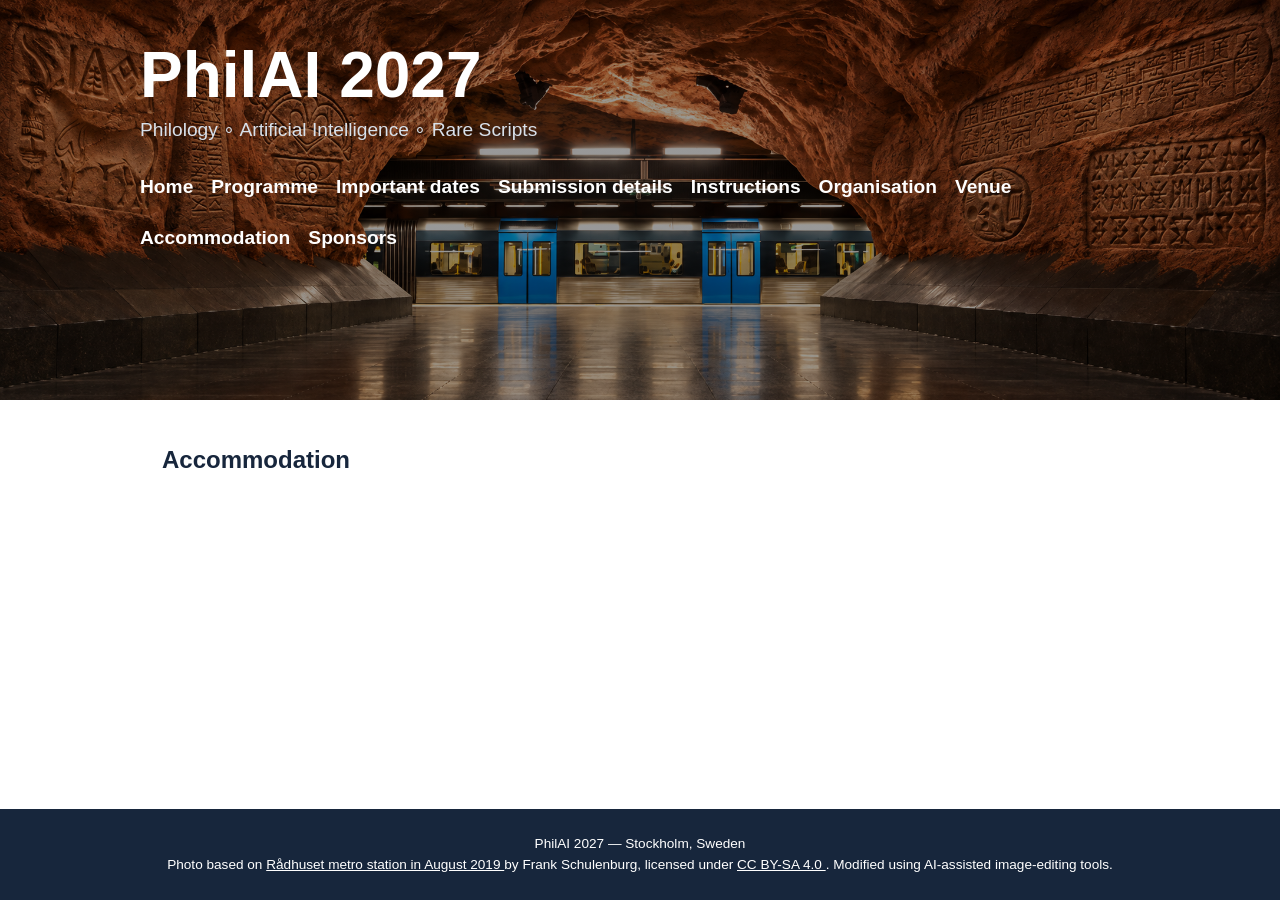
==== accommodation.html @ bba7328c "fix typo" ====
<!DOCTYPE html>
<html lang="en">

<head>

<meta charset="UTF-8">
<meta name="viewport"
      content="width=device-width, initial-scale=1.0">

<title>Accommodation | PhilAI 2027</title>

<link rel="stylesheet"
      href="assets/css/style.css">

</head>

<body>

<header class="site-header">

<div class="header-inner">

<h1 class="site-title">
<a href="index.html">PhilAI 2027</a>
</h1>

<p class="tagline">
Philology ∘ Artificial Intelligence ∘ Rare Scripts
</p>

<nav>
<a href="index.html">Home</a>
<a href="programme.html">Programme</a>
<a href="dates.html">Important dates</a>
<a href="submissions.html">Submission details</a>
<a href="instructions.html">Instructions</a>
<a href="organisation.html">Organisation</a>
<a href="venue.html">Venue</a>
<a href="accommodation.html">Accommodation</a>
<a href="sponsors.html">Sponsors</a>
</nav>

</div>

</header>


<main>

<h2>Accommodation</h2>

</main>


<footer>
    <p>PhilAI 2027 — Stockholm, Sweden</p>

    <p>
        Photo based on
        <a
            href="https://commons.wikimedia.org/wiki/File:R%C3%A5dhuset_metro_station_in_August_2019.jpg"
            target="_blank"
            rel="noopener noreferrer"
        >
            Rådhuset metro station in August 2019
        </a>
        by Frank Schulenburg, licensed under
        <a
            href="https://creativecommons.org/licenses/by-sa/4.0/"
            target="_blank"
            rel="noopener noreferrer"
        >
            CC BY-SA 4.0
        </a>.
        Modified using AI-assisted image-editing tools.
    </p>
</footer>

</body>
</html>
---- assets/css/style.css ----
* {
    box-sizing: border-box;
}

html,
body {
    height: 100%;
}

body {
    margin: 0;
    min-height: 100vh;

    display: flex;
    flex-direction: column;

    font-family:
        -apple-system,
        BlinkMacSystemFont,
        "Segoe UI",
        Roboto,
        Helvetica,
        Arial,
        sans-serif;

    line-height: 1.7;
    color: #222;
    background: #ffffff;
}


/* Header */

.site-header {
    background:
        linear-gradient(
            rgba(0, 0, 0, 0.40),
            rgba(0, 0, 0, 0.40)
        ),
        url("../images/banner.png");

    background-size: cover;
    background-position: center 35%;
    background-repeat: no-repeat;

    color: white;
    padding: 40px 20px 30px;
    min-height: 400px;
}

.header-inner {
    max-width: 1000px;
    margin: auto;
}

.site-title {
    margin: 0;
    font-size: 4rem;
    line-height: 1.1;
}

.site-title a {
    color: white;
    text-decoration: none;
}

.tagline {
    margin-top: 4px;
    color: #d8e1eb;
    font-size: 1.2rem;
}


/* Navigation */

nav {
    margin-top: 24px;
    display: flex;
    flex-wrap: wrap;
    gap: 18px;
}

nav a {
    color: white;
    text-decoration: none;
    font-weight: 600;
    font-size: 1.2rem;
}

nav a:hover {
    text-decoration: underline;
}


/* Main content */

main {
    flex: 1;
    width: 100%;
    max-width: 1000px;
    margin: 0 auto;
    padding: 40px 22px 70px;
}

section {
    margin-bottom: 55px;
}

h2 {
    color: #17263c;
    margin-top: 0;
}

h3 {
    color: #374c66;
}


/* Hero */

.hero {
    border-bottom: 1px solid #ddd;
    padding: 30px 0 55px;
}

.hero h2 {
    font-size: 2.4rem;
    line-height: 1.2;
    margin-bottom: 10px;
}

.hero h3 {
    font-weight: 400;
    font-size: 1.3rem;
}

.event-details {
    font-size: 1.15rem;
}


/* Buttons */

.button {
    display: inline-block;
    margin-top: 15px;
    padding: 12px 20px;

    background: #17263c;
    color: white;

    text-decoration: none;
    border-radius: 4px;
    font-weight: bold;
}

.button:hover {
    background: #314866;
}


/* Tables */

table {
    width: 100%;
    border-collapse: collapse;
}

td,
th {
    text-align: left;
    border-bottom: 1px solid #ddd;
    padding: 12px 8px;
}

th {
    color: #17263c;
}


/* Lists */

li {
    margin-bottom: 8px;
}


/* Special blocks */

.notice {
    padding: 18px 22px;
    border-left: 4px solid #17263c;
    background: #f3f5f8;
}

.sister-event {
    background: #f3f5f8;
    padding: 25px;
}


/* Venue */

.venue-layout {
    display: flex;
    align-items: flex-start;
    gap: 40px;
    margin-bottom: 55px;
}

.venue-text {
    flex: 1;
}

.venue-text p:first-child {
    margin-top: 0;
}

.venue-card {
    flex: 0 0 330px;
    overflow: hidden;
    border-radius: 14px;

    background: #7a8445;
    color: white;

    text-decoration: none;

    transition:
        opacity 0.2s ease,
        transform 0.2s ease;
}

.venue-card img {
    display: block;
    width: 100%;
    height: 220px;
    object-fit: cover;
}

.venue-card-text {
    padding: 14px 22px 16px;
}

.venue-card-text strong {
    display: block;
    font-size: 1.05rem;
    line-height: 1.3;
}

.venue-card-text span {
    display: block;
    color: #e5e8d7;
    line-height: 1.3;
}

.venue-card:hover {
    opacity: 0.92;
    transform: translateY(-2px);
}


/* Footer */

footer {
    margin-top: auto;
    background: #17263c;
    color: white;
    text-align: center;
    padding: 25px;
}

footer p {
    margin: 0;
    font-size: 0.85rem;
    line-height: 1.5;
}

footer a {
    color: white;
    text-decoration: underline;
}

footer a:hover {
    text-decoration: none;
}


/* Mobile */

@media (max-width: 750px) {

    .venue-layout {
        flex-direction: column;
        gap: 25px;
    }

    .venue-card {
        width: 100%;
        max-width: 450px;
        flex-basis: auto;
    }

}

@media (max-width: 650px) {

    .site-title {
        font-size: 2rem;
    }

    .hero h2 {
        font-size: 1.9rem;
    }

    nav {
        flex-direction: column;
        gap: 8px;
    }

}
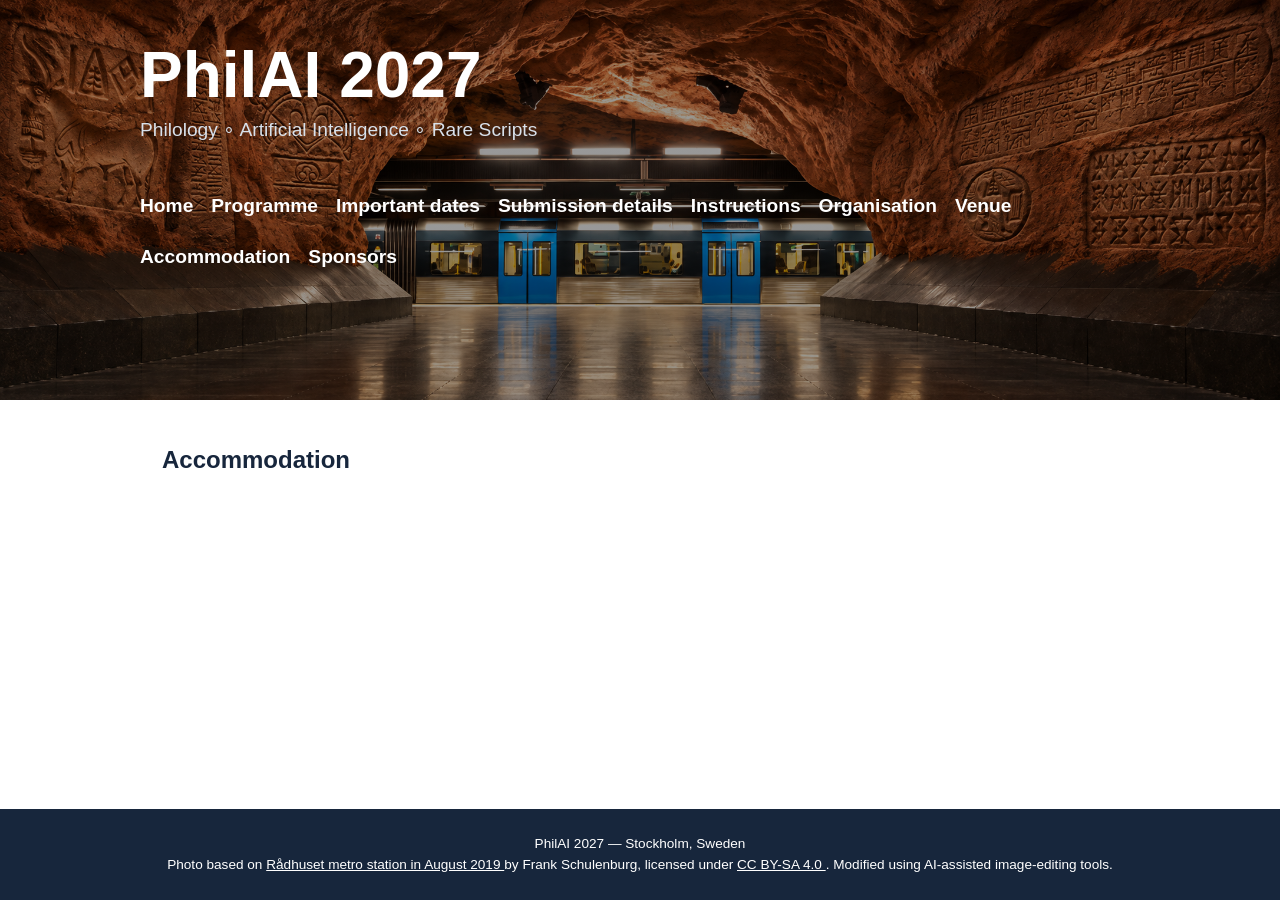
==== commit 09faec51: "updated header for mobile version" ====
--- a/accommodation.html
+++ b/accommodation.html
@@ -18,29 +18,49 @@
 
 <header class="site-header">
 
-<div class="header-inner">
+    <div class="header-inner">
 
-<h1 class="site-title">
-<a href="index.html">PhilAI 2027</a>
-</h1>
+        <div class="header-top">
 
-<p class="tagline">
-Philology ∘ Artificial Intelligence ∘ Rare Scripts
-</p>
+            <div class="header-brand">
 
-<nav>
-<a href="index.html">Home</a>
-<a href="programme.html">Programme</a>
-<a href="dates.html">Important dates</a>
-<a href="submissions.html">Submission details</a>
-<a href="instructions.html">Instructions</a>
-<a href="organisation.html">Organisation</a>
-<a href="venue.html">Venue</a>
-<a href="accommodation.html">Accommodation</a>
-<a href="sponsors.html">Sponsors</a>
-</nav>
+                <h1 class="site-title">
+                    <a href="index.html">PhilAI 2027</a>
+                </h1>
 
-</div>
+                <p class="tagline">
+                    Philology ∘ Artificial Intelligence ∘ Rare Scripts
+                </p>
+
+            </div>
+
+            <button
+                class="menu-toggle"
+                type="button"
+                aria-expanded="false"
+                aria-controls="site-navigation"
+                aria-label="Open navigation menu"
+            >
+                <span class="menu-icon"></span>
+                <span class="menu-icon"></span>
+                <span class="menu-icon"></span>
+            </button>
+
+        </div>
+
+        <nav id="site-navigation" class="site-nav">
+            <a href="index.html">Home</a>
+            <a href="programme.html">Programme</a>
+            <a href="dates.html">Important dates</a>
+            <a href="submissions.html">Submission details</a>
+            <a href="instructions.html">Instructions</a>
+            <a href="organisation.html">Organisation</a>
+            <a href="venue.html">Venue</a>
+            <a href="accommodation.html">Accommodation</a>
+            <a href="sponsors.html">Sponsors</a>
+        </nav>
+
+    </div>
 
 </header>
 
@@ -76,5 +96,33 @@
     </p>
 </footer>
 
+<script>
+    const menuToggle = document.querySelector(".menu-toggle");
+    const siteNavigation = document.querySelector(".site-nav");
+
+    menuToggle.addEventListener("click", () => {
+        const isOpen = siteNavigation.classList.toggle("is-open");
+
+        menuToggle.setAttribute("aria-expanded", isOpen.toString());
+        menuToggle.setAttribute(
+            "aria-label",
+            isOpen
+                ? "Close navigation menu"
+                : "Open navigation menu"
+        );
+    });
+
+    siteNavigation.querySelectorAll("a").forEach((link) => {
+        link.addEventListener("click", () => {
+            siteNavigation.classList.remove("is-open");
+            menuToggle.setAttribute("aria-expanded", "false");
+            menuToggle.setAttribute(
+                "aria-label",
+                "Open navigation menu"
+            );
+        });
+    });
+</script>
+
 </body>
 </html>
--- a/assets/css/style.css
+++ b/assets/css/style.css
@@ -49,8 +49,20 @@
 }
 
 .header-inner {
+    width: 100%;
     max-width: 1000px;
-    margin: auto;
+    margin: 0 auto;
+}
+
+.header-top {
+    display: flex;
+    align-items: flex-start;
+    justify-content: space-between;
+    gap: 30px;
+}
+
+.header-brand {
+    min-width: 0;
 }
 
 .site-title {
@@ -73,22 +85,27 @@
 
 /* Navigation */
 
-nav {
+.site-nav {
     margin-top: 24px;
     display: flex;
     flex-wrap: wrap;
     gap: 18px;
 }
 
-nav a {
+.site-nav a {
     color: white;
     text-decoration: none;
     font-weight: 600;
     font-size: 1.2rem;
 }
 
-nav a:hover {
+.site-nav a:hover,
+.site-nav a:focus {
     text-decoration: underline;
+}
+
+.menu-toggle {
+    display: none;
 }
 
 
@@ -286,7 +303,7 @@
 }
 
 
-/* Mobile */
+/* Tablet */
 
 @media (max-width: 750px) {
 
@@ -303,19 +320,141 @@
 
 }
 
+
+/* Mobile */
+
 @media (max-width: 650px) {
 
-    .site-title {
-        font-size: 2rem;
+    .site-header {
+        min-height: auto;
+        padding: 14px 18px;
+
+        background-position: center center;
+    }
+
+    .header-top {
+        display: flex;
+        align-items: center;
+        justify-content: flex-end;
+        min-height: 46px;
+        gap: 0;
+    }
+
+    .header-brand {
+        display: none;
+    }
+
+    .menu-toggle {
+        display: flex;
+
+        width: 46px;
+        height: 46px;
+
+        flex: 0 0 46px;
+        flex-direction: column;
+        align-items: center;
+        justify-content: center;
+        gap: 5px;
+
+        margin: 0;
+        padding: 0;
+
+        border: 1px solid rgba(255, 255, 255, 0.55);
+        border-radius: 8px;
+
+        background: rgba(0, 0, 0, 0.40);
+        color: white;
+
+        cursor: pointer;
+    }
+
+    .menu-toggle:hover,
+    .menu-toggle:focus {
+        background: rgba(0, 0, 0, 0.60);
+        outline: none;
+    }
+
+    .menu-toggle:focus-visible {
+        outline: 2px solid white;
+        outline-offset: 3px;
+    }
+
+    .menu-icon {
+        display: block;
+
+        width: 21px;
+        height: 2px;
+
+        border-radius: 2px;
+        background: white;
+
+        transition:
+            transform 0.2s ease,
+            opacity 0.2s ease;
+    }
+
+    .menu-toggle[aria-expanded="true"] .menu-icon:nth-child(1) {
+        transform: translateY(7px) rotate(45deg);
+    }
+
+    .menu-toggle[aria-expanded="true"] .menu-icon:nth-child(2) {
+        opacity: 0;
+    }
+
+    .menu-toggle[aria-expanded="true"] .menu-icon:nth-child(3) {
+        transform: translateY(-7px) rotate(-45deg);
+    }
+
+    .site-nav {
+        display: none;
+
+        width: 100%;
+        margin-top: 12px;
+        padding: 8px;
+
+        flex-direction: column;
+        gap: 0;
+
+        border: 1px solid rgba(255, 255, 255, 0.22);
+        border-radius: 10px;
+
+        background: rgba(15, 25, 38, 0.96);
+
+        box-shadow: 0 8px 25px rgba(0, 0, 0, 0.28);
+    }
+
+    .site-nav.is-open {
+        display: flex;
+    }
+
+    .site-nav a {
+        display: block;
+
+        width: 100%;
+        padding: 10px 12px;
+
+        border-radius: 6px;
+
+        color: white;
+
+        font-size: 1rem;
+        font-weight: 600;
+        line-height: 1.35;
+    }
+
+    .site-nav a:hover,
+    .site-nav a:focus {
+        background: rgba(255, 255, 255, 0.12);
+        text-decoration: none;
+        outline: none;
     }
 
     .hero h2 {
         font-size: 1.9rem;
     }
 
-    nav {
-        flex-direction: column;
-        gap: 8px;
+    main {
+        padding: 30px 20px 55px;
     }
 
 }
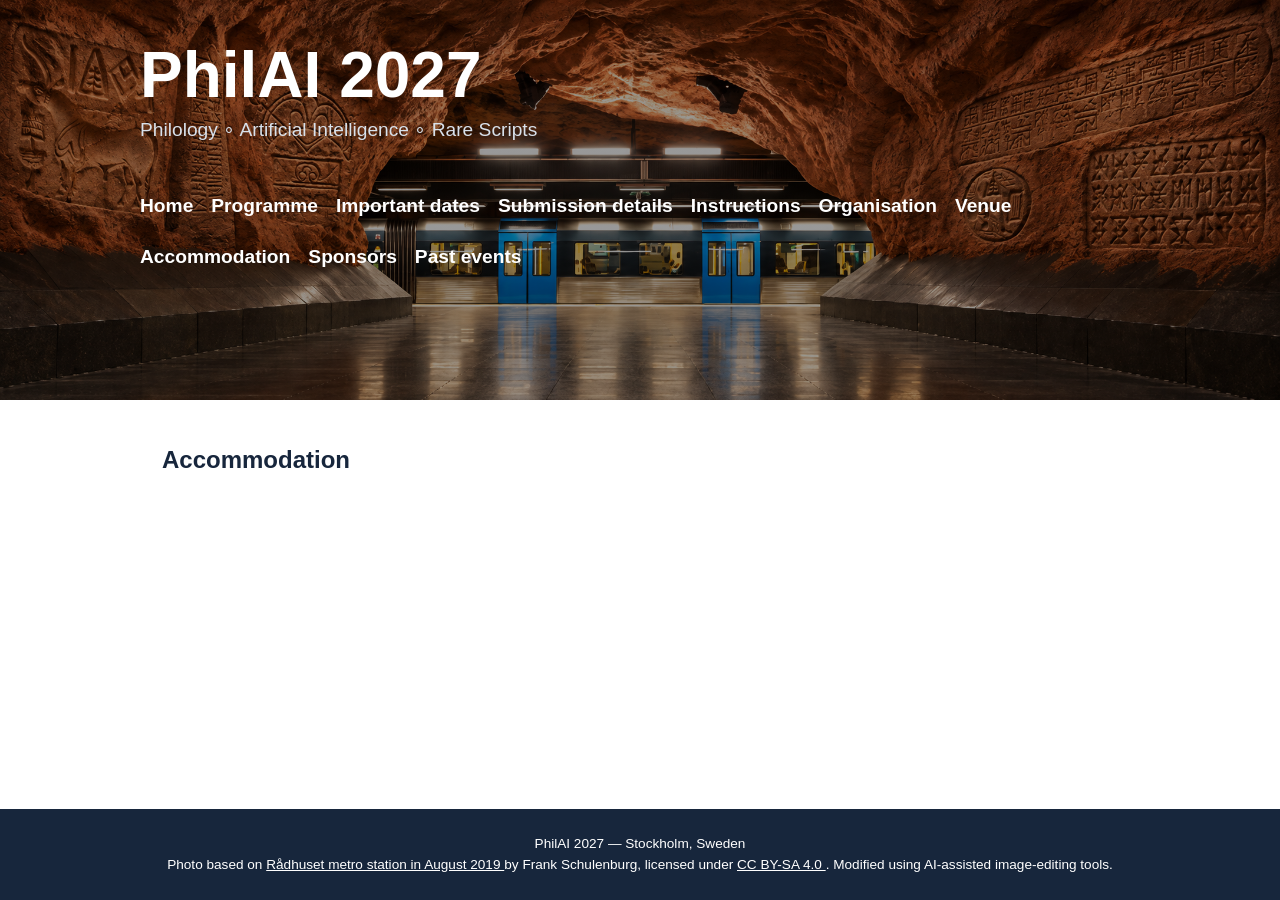
==== commit f626aa2f: "add past events" ====
--- a/accommodation.html
+++ b/accommodation.html
@@ -10,7 +10,7 @@
 <title>Accommodation | PhilAI 2027</title>
 
 <link rel="stylesheet"
-      href="assets/css/style.css">
+      href="assets/css/style.css?v=20260917-1">
 
 </head>
 
@@ -58,6 +58,7 @@
             <a href="venue.html">Venue</a>
             <a href="accommodation.html">Accommodation</a>
             <a href="sponsors.html">Sponsors</a>
+            <a href="past-events.html">Past events</a>
         </nav>
 
     </div>
--- a/assets/css/style.css
+++ b/assets/css/style.css
@@ -336,7 +336,6 @@
         display: flex;
         align-items: center;
         justify-content: flex-end;
-        min-height: 46px;
         gap: 0;
     }
 
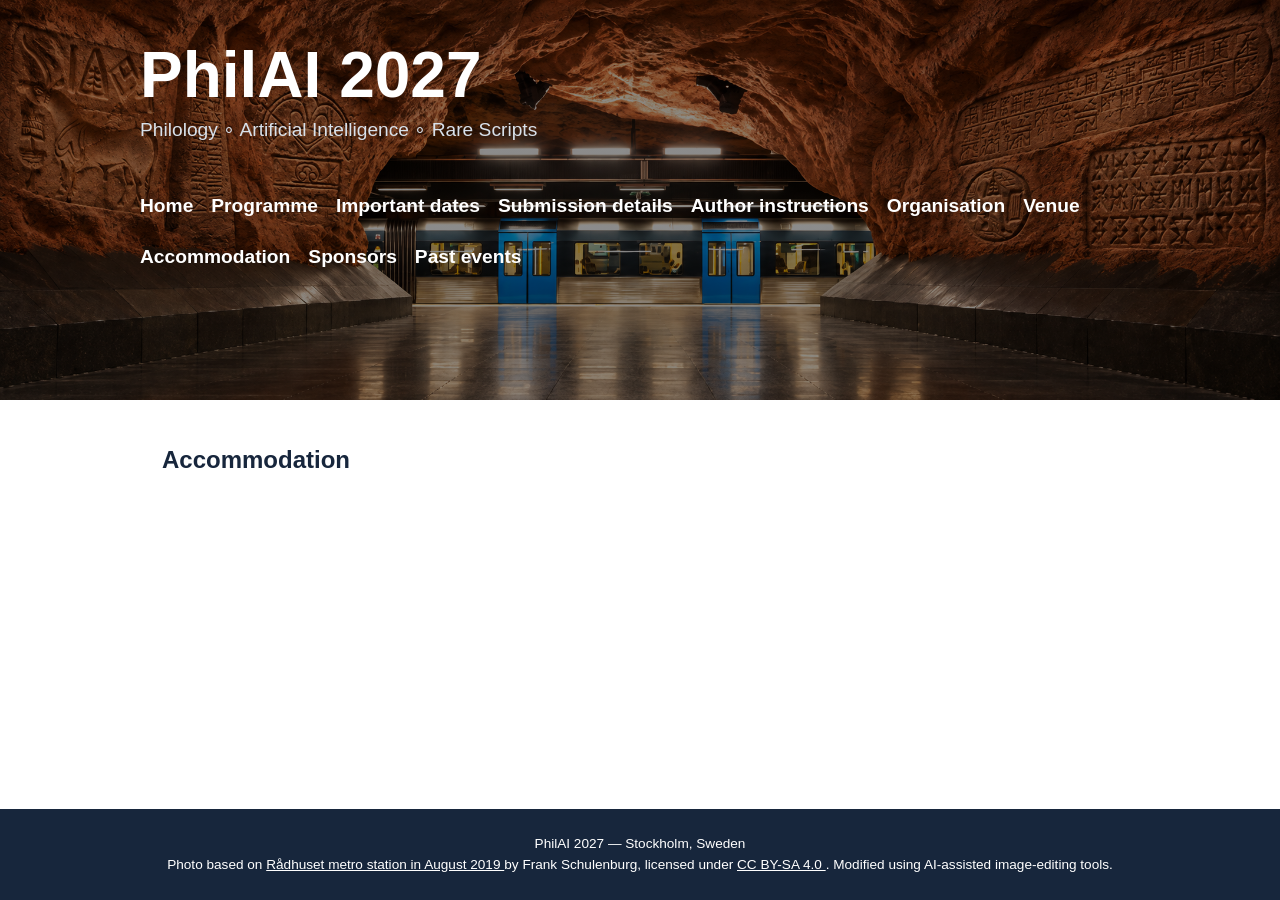
==== commit b0037776: "changed header title" ====
--- a/accommodation.html
+++ b/accommodation.html
@@ -53,7 +53,7 @@
             <a href="programme.html">Programme</a>
             <a href="dates.html">Important dates</a>
             <a href="submissions.html">Submission details</a>
-            <a href="instructions.html">Instructions</a>
+            <a href="instructions.html">Author instructions</a>
             <a href="organisation.html">Organisation</a>
             <a href="venue.html">Venue</a>
             <a href="accommodation.html">Accommodation</a>
--- a/assets/css/style.css
+++ b/assets/css/style.css
@@ -34,8 +34,8 @@
 .site-header {
     background:
         linear-gradient(
-            rgba(0, 0, 0, 0.40),
-            rgba(0, 0, 0, 0.40)
+            rgba(0, 0, 0, 0.45),
+            rgba(0, 0, 0, 0.45)
         ),
         url("../images/banner.png");
 
@@ -328,18 +328,26 @@
     .site-header {
         min-height: auto;
         padding: 14px 18px;
-
         background-position: center center;
     }
 
     .header-top {
         display: flex;
         align-items: center;
-        justify-content: flex-end;
-        gap: 0;
+        justify-content: space-between;
+        gap: 16px;
     }
 
     .header-brand {
+        display: block;
+    }
+
+    .site-title {
+        font-size: 1.5rem;
+        line-height: 1.1;
+    }
+
+    .tagline {
         display: none;
     }
 
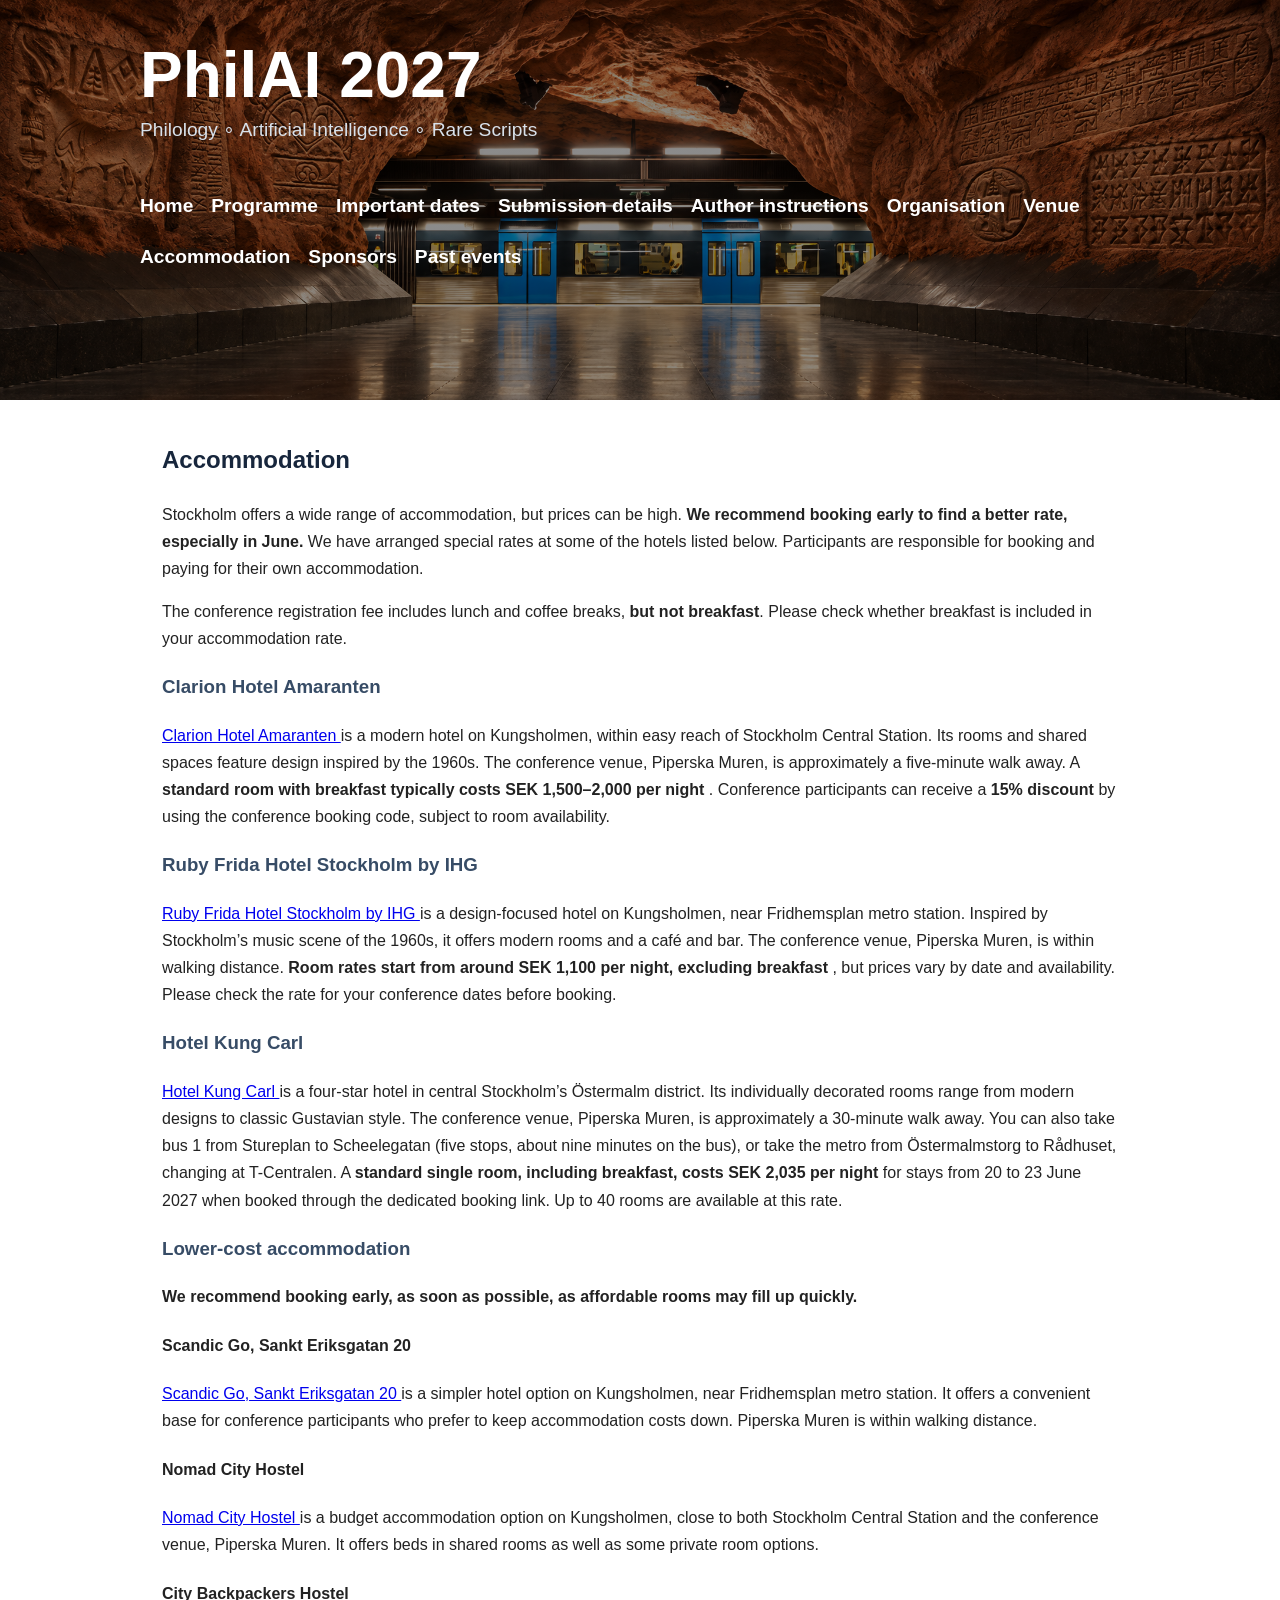
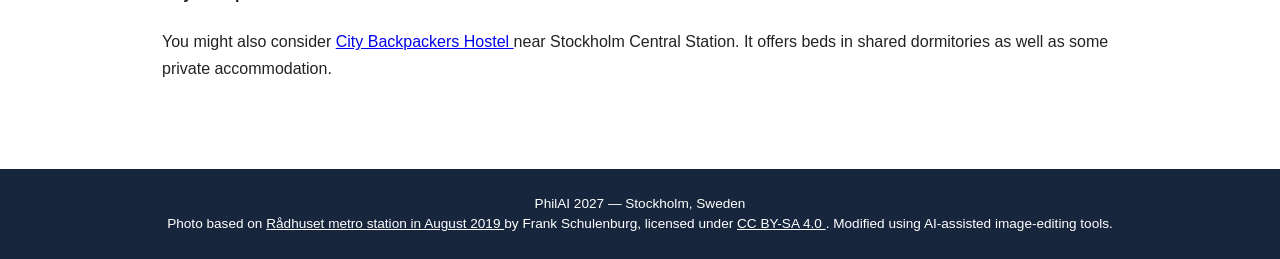
==== commit a7d1bdd7: "added accomodation information" ====
--- a/accommodation.html
+++ b/accommodation.html
@@ -68,7 +68,146 @@
 
 <main>
 
-<h2>Accommodation</h2>
+    <h2>Accommodation</h2>
+
+    <p>
+        Stockholm offers a wide range of accommodation, but prices can be high.
+        <strong>
+            We recommend booking early to find a better rate, especially in June.
+        </strong>
+        We have arranged special rates at some of the hotels listed below.
+        Participants are responsible for booking and paying for their own
+        accommodation.
+    </p>
+
+    <p>
+        The conference registration fee includes lunch and coffee breaks,
+        <strong>but not breakfast</strong>. Please check whether breakfast is
+        included in your accommodation rate.
+    </p>
+
+    <h3>Clarion Hotel Amaranten</h3>
+
+    <p>
+        <a
+            href="https://clarion-hotel-amaranten-stockholm.hotelcheckins.com/#details"
+            target="_blank"
+            rel="noopener noreferrer"
+        >
+            Clarion Hotel Amaranten
+        </a>
+        is a modern hotel on Kungsholmen, within easy reach of Stockholm Central
+        Station. Its rooms and shared spaces feature design inspired by the
+        1960s. The conference venue, Piperska Muren, is approximately a
+        five-minute walk away. A
+        <strong>
+            standard room with breakfast typically costs SEK 1,500–2,000 per
+            night
+        </strong>.
+        Conference participants can receive a
+        <strong>15% discount</strong>
+        by using the conference booking code, subject to room availability.
+    </p>
+
+    <h3>Ruby Frida Hotel Stockholm by IHG</h3>
+
+    <p>
+        <a
+            href="https://www.ihg.com/ruby-hotels/hotels/gb/en/stockholm/stofr/hoteldetail"
+            target="_blank"
+            rel="noopener noreferrer"
+        >
+            Ruby Frida Hotel Stockholm by IHG
+        </a>
+        is a design-focused hotel on Kungsholmen, near Fridhemsplan metro
+        station. Inspired by Stockholm’s music scene of the 1960s, it offers
+        modern rooms and a café and bar. The conference venue, Piperska Muren,
+        is within walking distance.
+        <strong>
+            Room rates start from around SEK 1,100 per night, excluding
+            breakfast
+        </strong>,
+        but prices vary by date and availability. Please check the rate for your
+        conference dates before booking.
+    </p>
+
+    <h3>Hotel Kung Carl</h3>
+
+    <p>
+        <a
+            href="https://kungcarl.se"
+            target="_blank"
+            rel="noopener noreferrer"
+        >
+            Hotel Kung Carl
+        </a>
+        is a four-star hotel in central Stockholm’s Östermalm district. Its
+        individually decorated rooms range from modern designs to classic
+        Gustavian style. The conference venue, Piperska Muren, is approximately
+        a 30-minute walk away. You can also take bus 1 from Stureplan to
+        Scheelegatan (five stops, about nine minutes on the bus), or take the
+        metro from Östermalmstorg to Rådhuset, changing at T-Centralen. A
+        <strong>
+            standard single room, including breakfast, costs SEK 2,035 per night
+        </strong>
+        for stays from 20 to 23 June 2027 when booked through the dedicated
+        booking link. Up to 40 rooms are available at this rate.
+    </p>
+
+    <h3>Lower-cost accommodation</h3>
+
+    <p>
+        <strong>
+            We recommend booking early, as soon as possible, as affordable rooms
+            may fill up quickly.
+        </strong>
+    </p>
+
+    <h4>Scandic Go, Sankt Eriksgatan 20</h4>
+
+    <p>
+        <a
+            href="https://www.scandichotels.com/en/hotels/scandic-go-sankt-eriksgatan-20"
+            target="_blank"
+            rel="noopener noreferrer"
+        >
+            Scandic Go, Sankt Eriksgatan 20
+        </a>
+        is a simpler hotel option on Kungsholmen, near Fridhemsplan metro
+        station. It offers a convenient base for conference participants who
+        prefer to keep accommodation costs down. Piperska Muren is within
+        walking distance.
+    </p>
+
+    <h4>Nomad City Hostel</h4>
+
+    <p>
+        <a
+            href="https://www.hostelworld.com/hostels/p/328275/nomad-city-hostel/"
+            target="_blank"
+            rel="noopener noreferrer"
+        >
+            Nomad City Hostel
+        </a>
+        is a budget accommodation option on Kungsholmen, close to both
+        Stockholm Central Station and the conference venue, Piperska Muren. It
+        offers beds in shared rooms as well as some private room options.
+    </p>
+
+    <h4>City Backpackers Hostel</h4>
+
+    <p>
+        You might also consider
+        <a
+            href="https://www.citybackpackers.se/"
+            target="_blank"
+            rel="noopener noreferrer"
+        >
+            City Backpackers Hostel
+        </a>
+        near Stockholm Central Station. It offers beds in shared dormitories as
+        well as some private accommodation.
+    </p>
 
 </main>
 
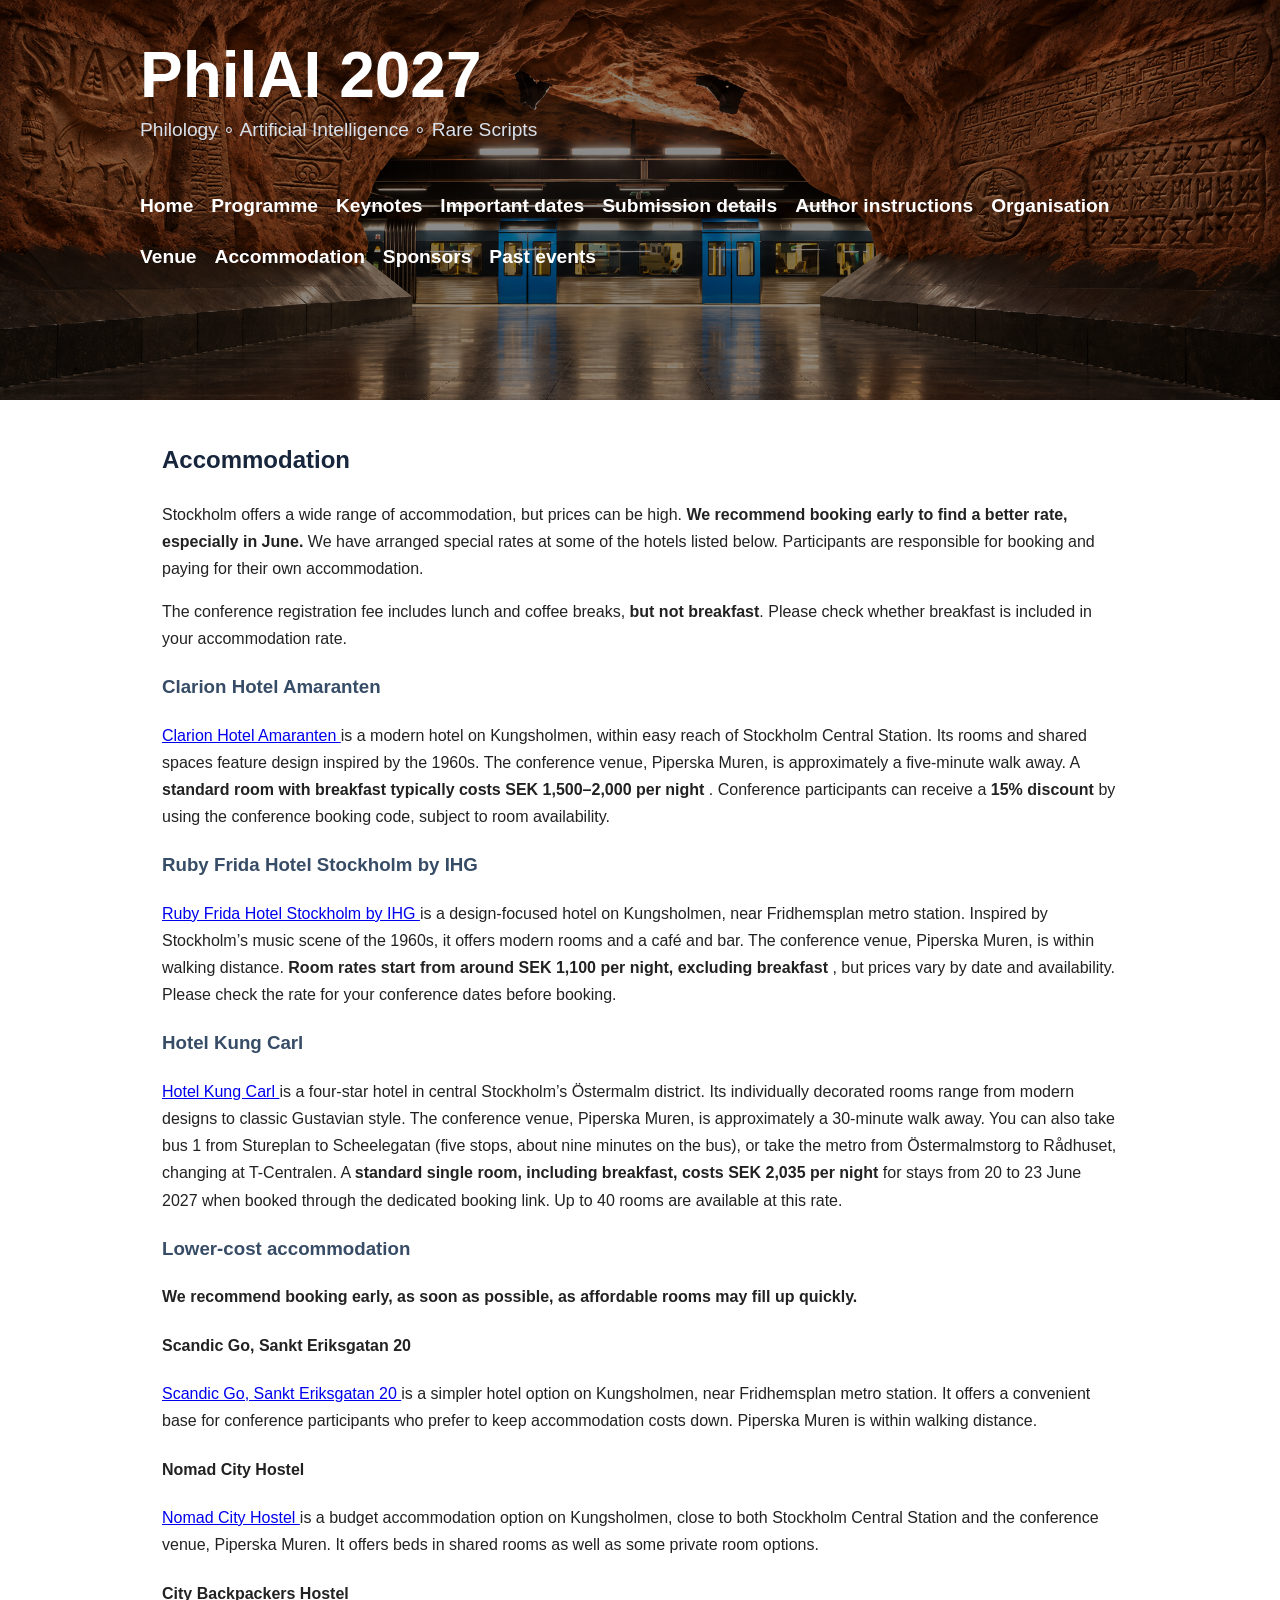
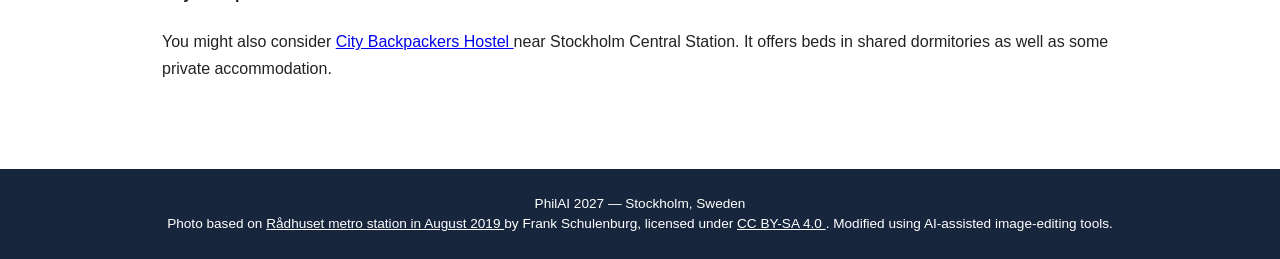
==== commit a0ec7776: "added keynote page" ====
--- a/accommodation.html
+++ b/accommodation.html
@@ -51,6 +51,7 @@
         <nav id="site-navigation" class="site-nav">
             <a href="index.html">Home</a>
             <a href="programme.html">Programme</a>
+            <a href="keynotes.html">Keynotes</a>
             <a href="dates.html">Important dates</a>
             <a href="submissions.html">Submission details</a>
             <a href="instructions.html">Author instructions</a>
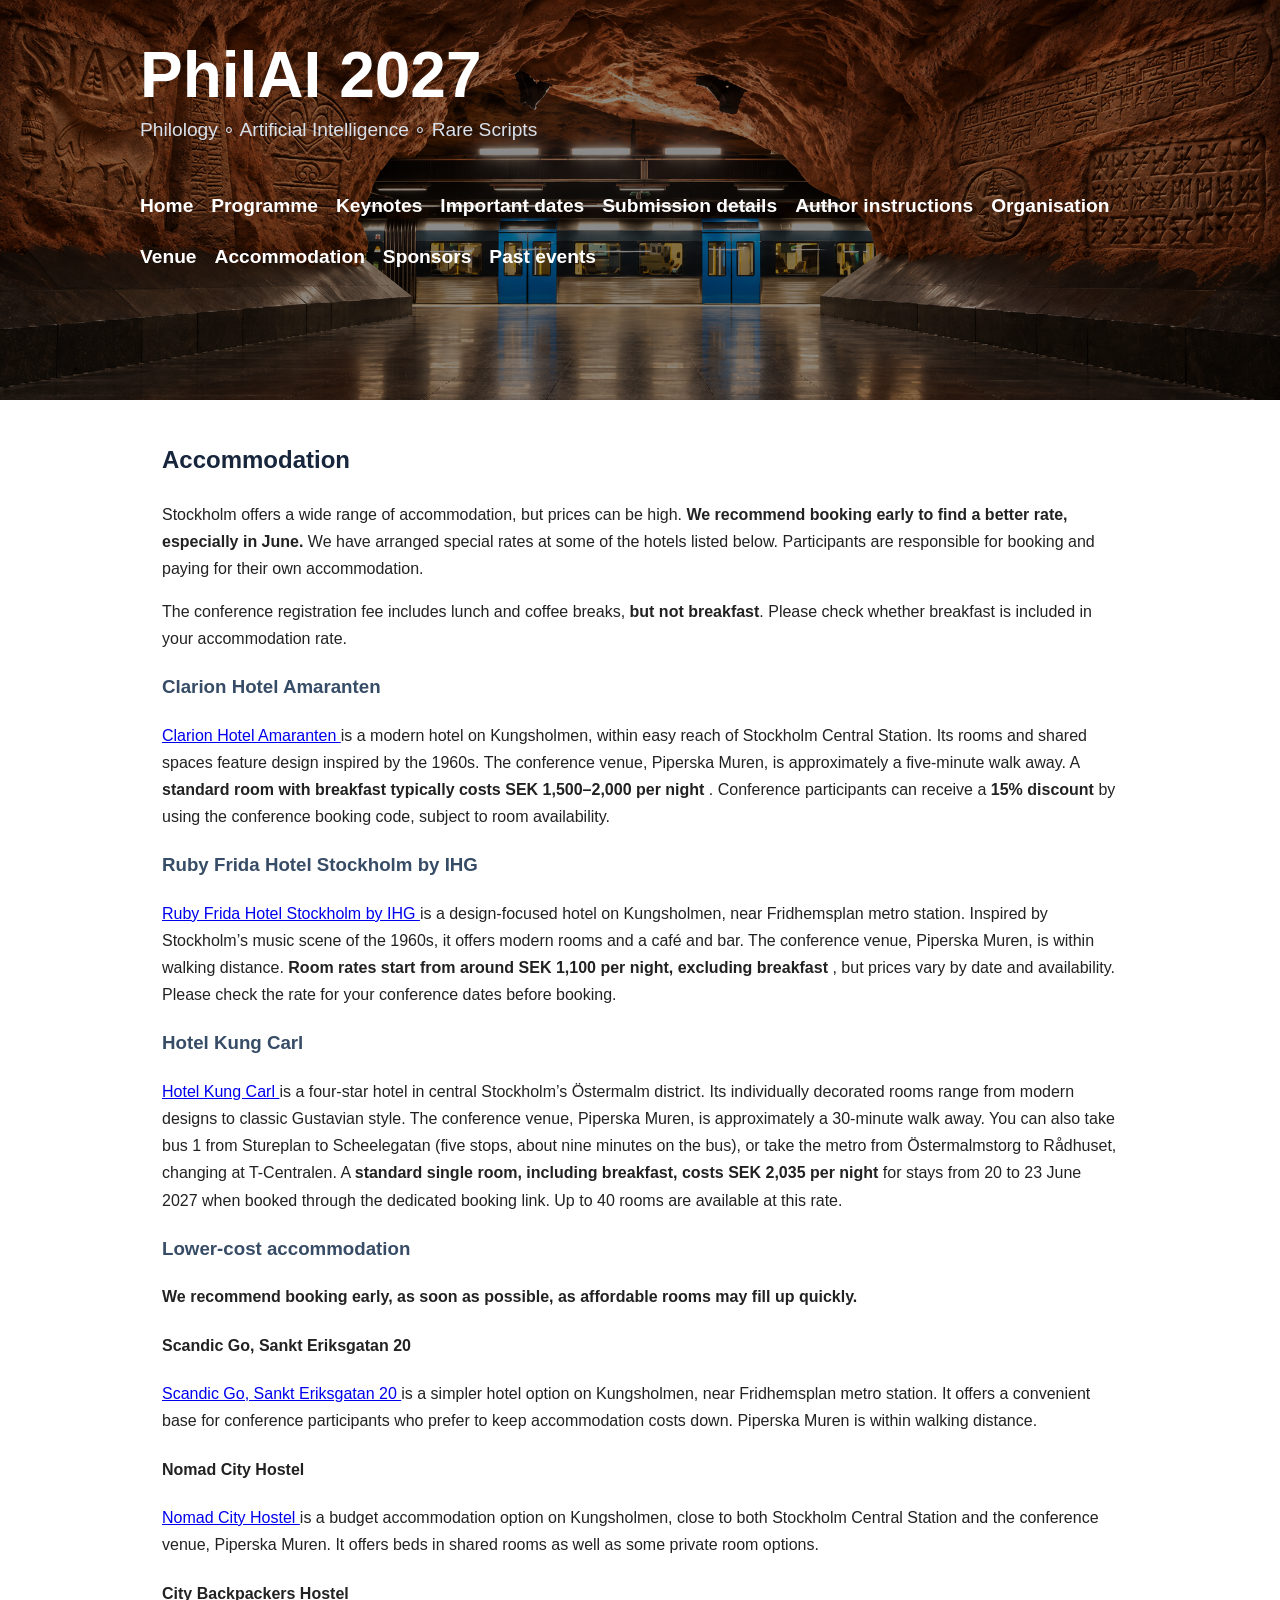
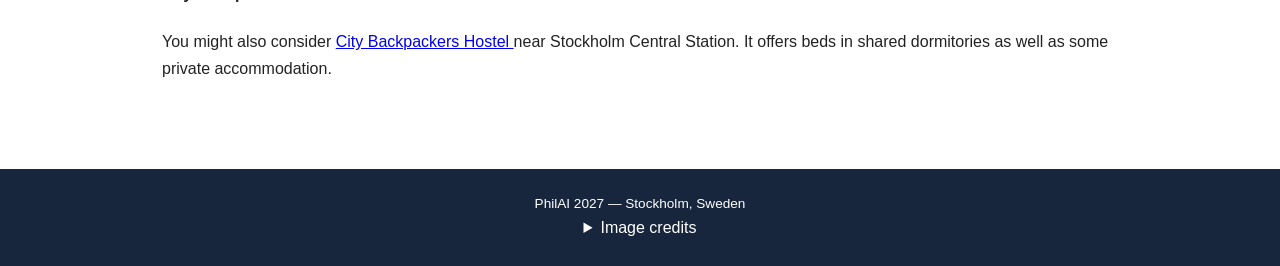
==== commit 22c0d642: "updated footnote" ====
--- a/accommodation.html
+++ b/accommodation.html
@@ -216,25 +216,35 @@
 <footer>
     <p>PhilAI 2027 — Stockholm, Sweden</p>
 
-    <p>
-        Photo based on
-        <a
-            href="https://commons.wikimedia.org/wiki/File:R%C3%A5dhuset_metro_station_in_August_2019.jpg"
-            target="_blank"
-            rel="noopener noreferrer"
-        >
-            Rådhuset metro station in August 2019
-        </a>
-        by Frank Schulenburg, licensed under
-        <a
-            href="https://creativecommons.org/licenses/by-sa/4.0/"
-            target="_blank"
-            rel="noopener noreferrer"
-        >
-            CC BY-SA 4.0
-        </a>.
-        Modified using AI-assisted image-editing tools.
-    </p>
+    <details>
+        <summary>Image credits</summary>
+        <p>
+            Background:
+            <a href="https://commons.wikimedia.org/wiki/File:R%C3%A5dhuset_metro_station_in_August_2019.jpg"
+               target="_blank" rel="noopener noreferrer">
+                Rådhuset metro station
+            </a>
+            (Frank Schulenburg, CC BY-SA 4.0).
+            AI-assisted modifications incorporating six historical scripts.
+        </p>
+        <p>
+            Indus:
+            <a href="https://commons.wikimedia.org/wiki/File:Stamp_seal_and_modern_impression-_unicorn_and_incense_burner_(%3F)_MET_DP23101_(cropped).jpg"
+               target="_blank" rel="noopener noreferrer">
+                Met 49.40.1
+            </a> (CC0);
+            Runic: Tune stone, Historisk Museum Oslo (David Osgarby);
+            Pictish: Clynekirkton 1, Dunrobin Castle Museum (David Osgarby);
+            Linear B: British Museum 1910,0423.1 (David Osgarby);
+            Cretan Hieroglyphic: British Museum 1901,1016.3 (David Osgarby);
+            Proto-Elamite:
+            <a href="https://commons.wikimedia.org/wiki/File:Economic_tablet_Susa_Louvre_Sb3047.jpg"
+               target="_blank" rel="noopener noreferrer">
+                Louvre Sb 3047
+            </a>
+            (Marie-Lan Nguyen, CC BY 2.5).
+        </p>
+    </details>
 </footer>
 
 <script>
